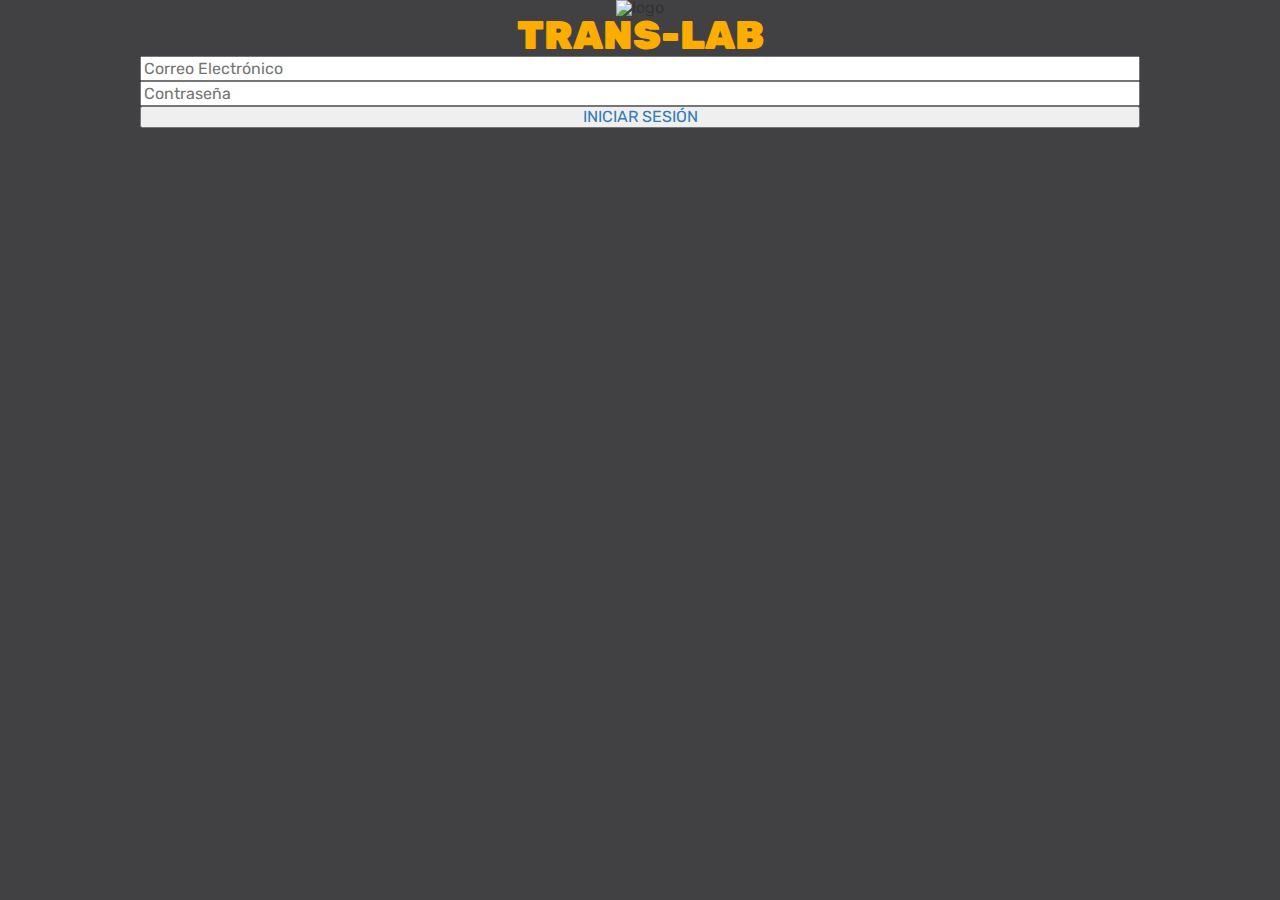
==== index.html @ 976c586b "página de inicio con logo y validación de mail y contraseña" ====
<!DOCTYPE html>
<html lang="en">
<head>
	<title>Trans Lab</title>
	<meta charset="UTF-8">
    <meta http-equiv="X-UA-Compatible" content="IE=edge">
	<meta name="viewport" content="width=device-width, initial-scale=1.0">
	<meta name="description" content="Desarrollo de Ejercicio Evaluado en equipo de la Lección 36: AJAX y API Calls">
	<meta name="author" content="Marcela Orellana">
	<link rel="stylesheet" href="https://maxcdn.bootstrapcdn.com/bootstrap/3.3.7/css/bootstrap.min.css" integrity="sha384-BVYiiSIFeK1dGmJRAkycuHAHRg32OmUcww7on3RYdg4Va+PmSTsz/K68vbdEjh4u" crossorigin="anonymous">
	<!-- Fontawesome -->
	<script src="https://use.fontawesome.com/d2c9b2c5c1.js"></script>
	<link href="https://fonts.googleapis.com/css?family=Montserrat:400,700,900" rel="stylesheet">
	<link href="https://fonts.googleapis.com/css?family=Rubik:400,700,900" rel="stylesheet">
	<link rel="stylesheet" type="text/css" href="css/style.css">
</head>
<body>
	<div class="container-fluid logo-inicio">
		<div class="row">
			<div class="col-xs-12 col-sm-12 col-md-12 col-lg-12 logo">
				<img src="docs/imagen.png" alt="logo">
			</div>
		</div>
		<div class="row">
			<div class="col-xs-12 col-sm-12 col-md-12 col-lg-12 text-logo">
				<h1>TRANS-LAB</h1>
			</div>
		</div>
	</div>
	<div class="container-fluid formulario">
		<div class="row">
			<div class="col-xs-12 col-sm-12 col-md-12 col-lg-12 form">
				<input type="text" id="email" placeholder="Correo Electrónico">
				<p id='malo1' class="malo">Correo No Válido</p>
				<input type="text" id="password" placeholder="Contraseña">
				<p id='malo2' class="malo">Contraseña solo con números hasta 8 dígitos</p>
				<a href="#" id="linkInicio"><button id="botonId">INICIAR SESIÓN</button></a>
			</div>
		</div>
	</div>
	<!-- jQuery (necessary for Bootstrap's JavaScript plugins) -->
	<script src="https://ajax.googleapis.com/ajax/libs/jquery/1.12.4/jquery.min.js"></script>
	<!-- Bootstrap Latest compiled and minified JavaScript -->
	<script src="https://maxcdn.bootstrapcdn.com/bootstrap/3.3.7/js/bootstrap.min.js" integrity="sha384-Tc5IQib027qvyjSMfHjOMaLkfuWVxZxUPnCJA7l2mCWNIpG9mGCD8wGNIcPD7Txa" crossorigin="anonymous"></script>
	<script src="js/main.js" ></script>
</body>
</html>
---- css/style.css ----
html, body, div, span, applet, object, iframe,
h1, h2, h3, h4, h5, h6, p, blockquote, pre,
a, abbr, acronym, address, big, cite, code,
del, dfn, em, img, ins, kbd, q, s, samp,
small, strike, strong, sub, sup, tt, var,
b, u, i, center,
dl, dt, dd, ol, ul, li,
fieldset, form, label, legend,
table, caption, tbody, tfoot, thead, tr, th, td,
article, aside, canvas, details, embed, 
figure, figcaption, footer, header, hgroup, 
menu, nav, output, ruby, section, summary,
time, mark, audio, video {
	margin: 0;
	padding: 0;
	border: 0;
	font-size: 100%;
	font: inherit;
	vertical-align: baseline;
}
/* HTML5 display-role reset for older browsers */
article, aside, details, figcaption, figure, 
footer, header, hgroup, menu, nav, section {
	display: block;
}
body {
	line-height: 1;
}
ol, ul {
	list-style: none;
}
blockquote, q {
	quotes: none;
}
blockquote:before, blockquote:after,
q:before, q:after {
	content: '';
	content: none;
}
table {
	border-collapse: collapse;
	border-spacing: 0;
}
/*********************color***************************/
/* gris oscuro #414143
   amarillo #FCAD00
/********************fin reset***************************/
body{
	background-color: #414143;
	font-family: 'Rubik', sans-serif;
	height: 100vh;
}
.logo-inicio{
	text-align: center;
}

.logo img{
	width: 30%;
	height: auto;
}
.text-logo{
	font-weight: 900;
	font-size: 40px;
	color: #FCAD00;
}
.formulario{
	text-align: center;
	
}
.form{
	text-align: center;
}
.form input, .form button{
	width: 80%;
	margin: auto;
	display: block;
}
.malo{
	display: none;
	color: white;
}
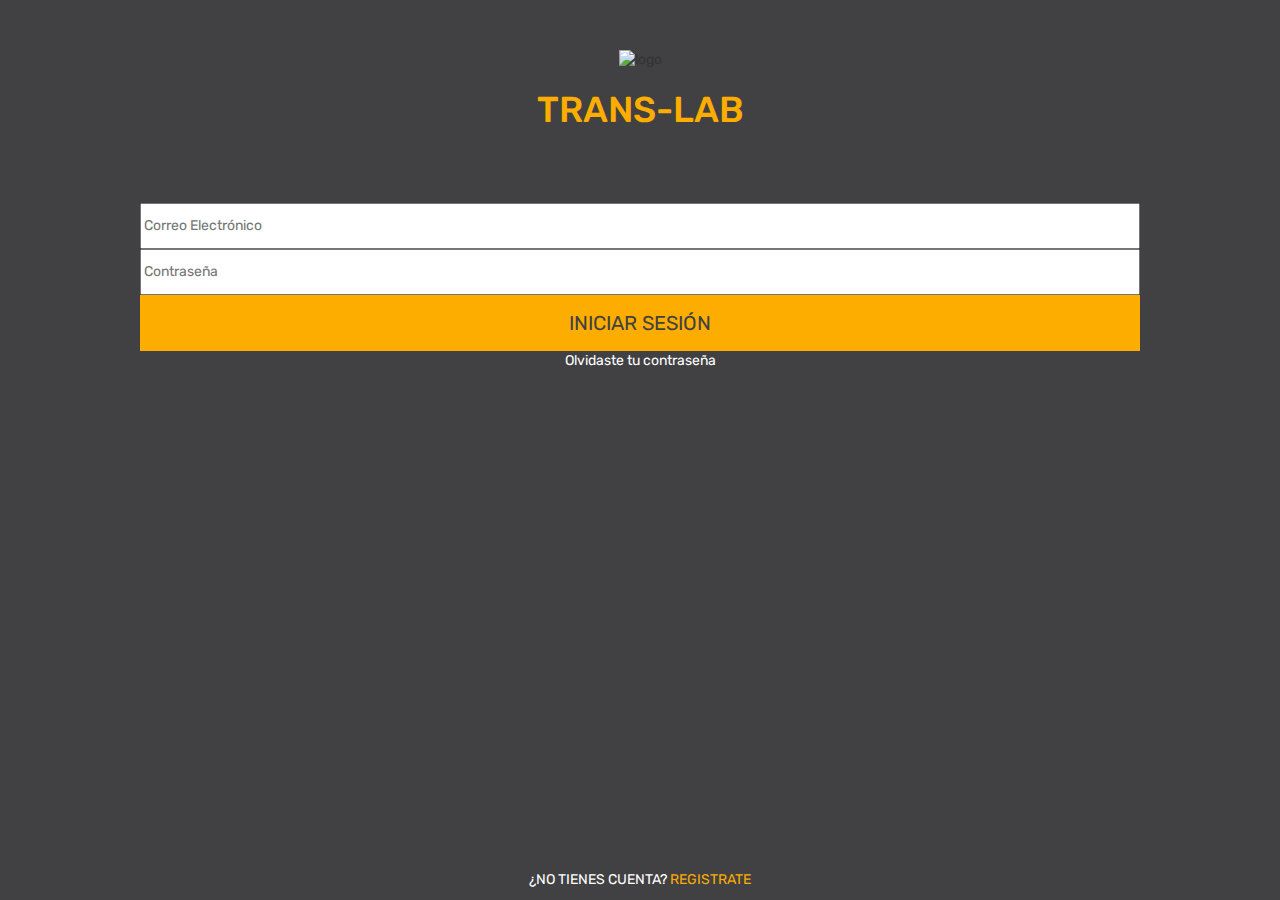
==== commit 059dad5a: "arrglo de estilos y de calculo de tarifa" ====
--- a/index.html
+++ b/index.html
@@ -1,6 +1,6 @@
 <!DOCTYPE html>
 <html lang="en">
-<head>
+<head>  
 	<title>Trans Lab</title>
 	<meta charset="UTF-8">
     <meta http-equiv="X-UA-Compatible" content="IE=edge">
@@ -24,7 +24,7 @@
 		<div class="row">
 			<div class="col-xs-12 col-sm-12 col-md-12 col-lg-12 text-logo">
 				<h1>TRANS-LAB</h1>
-			</div>
+			</div>  
 		</div>
 	</div>
 	<div class="container-fluid formulario">
@@ -34,10 +34,18 @@
 				<p id='malo1' class="malo">Correo No Válido</p>
 				<input type="text" id="password" placeholder="Contraseña">
 				<p id='malo2' class="malo">Contraseña solo con números hasta 8 dígitos</p>
-				<a href="#" id="linkInicio"><button id="botonId">INICIAR SESIÓN</button></a>
+				<a href="paginas/menu.html" id="linkInicio"><button id="botonId">INICIAR SESIÓN</button></a>
+				<a href="#"><p>Olvidaste tu contraseña</p></a>
 			</div>
 		</div>
 	</div>
+	<footer>
+		<div class="row">
+			<div class="col-xs-12 col-sm-12 col-md-12 col-lg-12 regs">
+				<p>¿NO TIENES CUENTA? <a href="#">REGISTRATE</a></p>
+			</div>
+		</div>
+	</footer>
 	<!-- jQuery (necessary for Bootstrap's JavaScript plugins) -->
 	<script src="https://ajax.googleapis.com/ajax/libs/jquery/1.12.4/jquery.min.js"></script>
 	<!-- Bootstrap Latest compiled and minified JavaScript -->
--- a/css/style.css
+++ b/css/style.css
@@ -1,49 +1,8 @@
-html, body, div, span, applet, object, iframe,
-h1, h2, h3, h4, h5, h6, p, blockquote, pre,
-a, abbr, acronym, address, big, cite, code,
-del, dfn, em, img, ins, kbd, q, s, samp,
-small, strike, strong, sub, sup, tt, var,
-b, u, i, center,
-dl, dt, dd, ol, ul, li,
-fieldset, form, label, legend,
-table, caption, tbody, tfoot, thead, tr, th, td,
-article, aside, canvas, details, embed, 
-figure, figcaption, footer, header, hgroup, 
-menu, nav, output, ruby, section, summary,
-time, mark, audio, video {
-	margin: 0;
-	padding: 0;
-	border: 0;
-	font-size: 100%;
-	font: inherit;
-	vertical-align: baseline;
-}
-/* HTML5 display-role reset for older browsers */
-article, aside, details, figcaption, figure, 
-footer, header, hgroup, menu, nav, section {
-	display: block;
-}
-body {
-	line-height: 1;
-}
-ol, ul {
-	list-style: none;
-}
-blockquote, q {
-	quotes: none;
-}
-blockquote:before, blockquote:after,
-q:before, q:after {
-	content: '';
-	content: none;
-}
-table {
-	border-collapse: collapse;
-	border-spacing: 0;
-}
+
 /*********************color***************************/
 /* gris oscuro #414143
    amarillo #FCAD00
+   gris claro #DDDEE0
 /********************fin reset***************************/
 body{
 	background-color: #414143;
@@ -57,6 +16,7 @@
 .logo img{
 	width: 30%;
 	height: auto;
+	margin: 50px 0 0 0;
 }
 .text-logo{
 	font-weight: 900;
@@ -65,6 +25,7 @@
 }
 .formulario{
 	text-align: center;
+	margin-top: 7vh;
 	
 }
 .form{
@@ -74,8 +35,40 @@
 	width: 80%;
 	margin: auto;
 	display: block;
+	line-height: 40px;
 }
 .malo{
 	display: none;
 	color: white;
 }
+.form button{
+	background-color: #FCAD00;
+	color: #414143;
+	font-size: 20px;
+	border: none;
+	padding: 8px 0;
+}
+.form a{
+	color: white;
+}
+
+footer{
+	position: absolute;
+	bottom: 0;
+	width: 100%
+}
+.regs p{
+	color: white;
+	text-align: center;
+
+}
+.regs a{
+	color: #FCAD00;
+}
+.regs {
+	text-align: center;
+	display: flex;
+	justify-content: center;
+}
+
+
